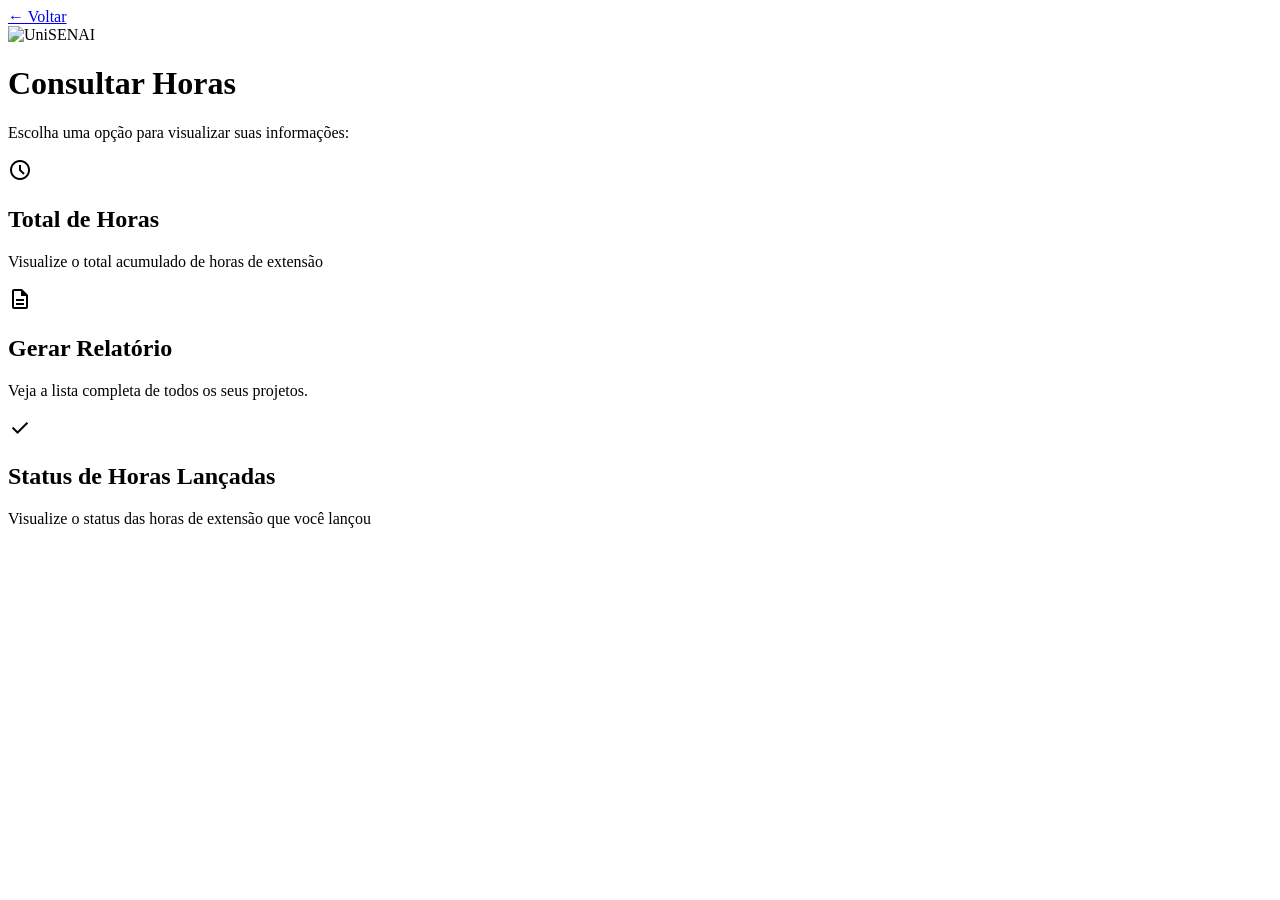
==== pages/ConsultarHoras.html @ 07a594a6 "Add files via upload" ====
<!DOCTYPE html>
<html lang="pt-br">
<head>
    <meta charset="UTF-8">
    <meta name="viewport" content="width=device-width, initial-scale=1.0">
    <title>Consultar Horas - UniSENAI</title>
    <link rel="stylesheet" href="../main.css">
    <link rel="stylesheet" href="ConsultarHoras.css">
    <link rel="stylesheet" href="https://fonts.googleapis.com/css2?family=Material+Symbols+Outlined:opsz,wght,FILL,GRAD@48,400,0,0" />
</head>
<body>
    <div class="container">
        <header class="header">
            <a href="#" class="btn-back">
                <span class="arrow">&larr;</span> Voltar
            </a>
            <div class="logo">
                <img src="assets/logo.png" alt="UniSENAI" height="40">
            </div>
        </header>

        <main class="content">
            <h1 class="main-title">Consultar Horas</h1>
            <p class="instruction">Escolha uma opção para visualizar suas informações:</p>

            <div class="cards-wrapper">
                <div class="card card-orange">
                    <div class="icon">
                        <span class="material-symbols-outlined">schedule</span>
                    </div>
                    <h2>Total de Horas</h2>
                    <p>Visualize o total acumulado de horas de extensão</p>
                </div>

                <div class="card card-red">
                    <div class="icon">
                        <span class="material-symbols-outlined">description</span>
                    </div>
                    <h2>Gerar Relatório</h2>
                    <p>Veja a lista completa de todos os seus projetos.</p>
                </div>

                <div class="card card-orange card-full">
                    <div class="icon">
                        <span class="material-symbols-outlined">check</span>
                    </div>
                    <h2>Status de Horas Lançadas</h2>
                    <p>Visualize o status das horas de extensão que você lançou</p>
                </div>
            </div>
        </main>
    </div>
</body>
</html>
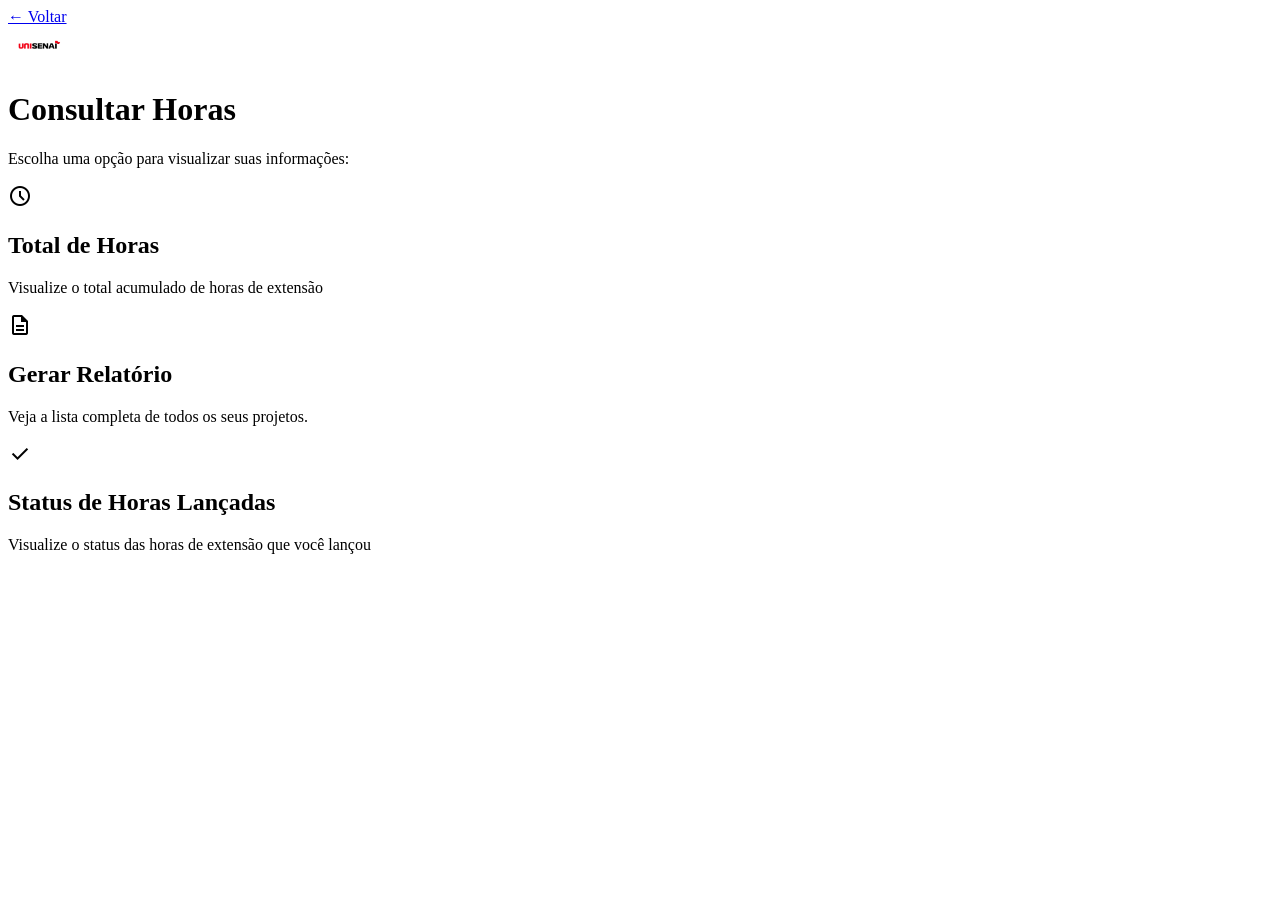
==== commit 799221fe: "Fix logo path in ConsultarHoras.html" ====
--- a/pages/ConsultarHoras.html
+++ b/pages/ConsultarHoras.html
@@ -15,7 +15,7 @@
                 <span class="arrow">&larr;</span> Voltar
             </a>
             <div class="logo">
-                <img src="assets/logo.png" alt="UniSENAI" height="40">
+                <img src="../assets/logo.png" alt="UniSENAI" height="40">
             </div>
         </header>
 
@@ -51,4 +51,4 @@
         </main>
     </div>
 </body>
-</html>+</html>
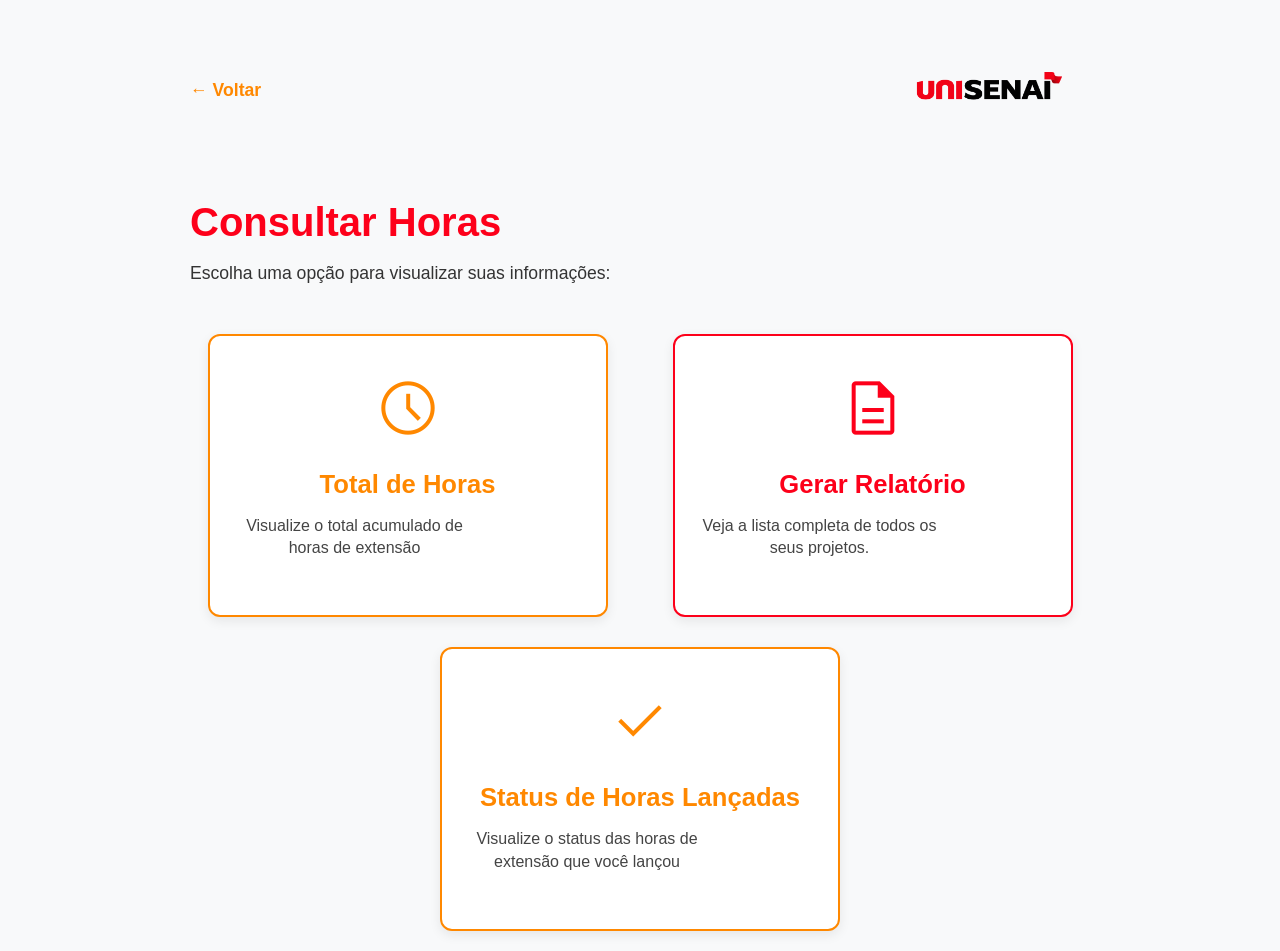
==== commit 4052f98a: "Conectando as páginas" ====
--- a/pages/ConsultarHoras.html
+++ b/pages/ConsultarHoras.html
@@ -4,14 +4,14 @@
     <meta charset="UTF-8">
     <meta name="viewport" content="width=device-width, initial-scale=1.0">
     <title>Consultar Horas - UniSENAI</title>
-    <link rel="stylesheet" href="../main.css">
-    <link rel="stylesheet" href="ConsultarHoras.css">
+    <link rel="stylesheet" href="../css/main.css">
+    <link rel="stylesheet" href="../css/ConsultarHoras.css">
     <link rel="stylesheet" href="https://fonts.googleapis.com/css2?family=Material+Symbols+Outlined:opsz,wght,FILL,GRAD@48,400,0,0" />
 </head>
 <body>
     <div class="container">
         <header class="header">
-            <a href="#" class="btn-back">
+            <a href="./Menu_Inicial.html" class="btn-back">
                 <span class="arrow">&larr;</span> Voltar
             </a>
             <div class="logo">
@@ -24,29 +24,31 @@
             <p class="instruction">Escolha uma opção para visualizar suas informações:</p>
 
             <div class="cards-wrapper">
-                <div class="card card-orange">
+
+                <a href="TelaConsulta.html" class="card card-orange">
                     <div class="icon">
                         <span class="material-symbols-outlined">schedule</span>
                     </div>
                     <h2>Total de Horas</h2>
                     <p>Visualize o total acumulado de horas de extensão</p>
-                </div>
+                </a>
 
-                <div class="card card-red">
+                <a href="./TelaRelatorio.html" class="card card-red">
                     <div class="icon">
                         <span class="material-symbols-outlined">description</span>
                     </div>
                     <h2>Gerar Relatório</h2>
                     <p>Veja a lista completa de todos os seus projetos.</p>
-                </div>
+                </a>
 
-                <div class="card card-orange card-full">
+                <a href="status-horas.html" class="card card-orange card-full">
                     <div class="icon">
                         <span class="material-symbols-outlined">check</span>
                     </div>
                     <h2>Status de Horas Lançadas</h2>
                     <p>Visualize o status das horas de extensão que você lançou</p>
-                </div>
+                </a>
+
             </div>
         </main>
     </div>
--- a/css/main.css
+++ b/css/main.css
@@ -0,0 +1,41 @@
+:root {
+    
+  /*  VARIÁVEIS GLOBAIS  (ALUNO) */
+  --primary: #FF8800; /*Laranja*/
+  --primary-hover: #ff7a00;
+  --secondary: #FD001A; /*Vermelho*/
+  --secondary-hover: #d90016;
+
+  /* GRADIENTE DO LOGIN */
+  --gradient-login: linear-gradient(
+    135deg,
+    #f87c00 47%,
+    #ede4dc 96%
+  );
+
+  /* NEUTROS */
+  --white: #ffffff;
+  --black: #000000;
+
+  /*  CINZAS */
+  --gray-light: #E3E3E3;  
+  --gray-dark: #D9D9D9; 
+
+  /* BACKGROUNDS */
+  --bg-main: #f8f9fa;
+  --bg-card: #ffffff;
+  --bg-info: #7B53FF; /*Aquele botão roxo*/
+
+  /* Verde */
+  --validado: #6DB500;
+
+  /* Fonte */
+  --font-primary: 'Instrument Sans', sans-serif;
+
+  /* 🌫 SOMBRA */
+  --shadow: 0 4px 12px rgba(0,0,0,0.08);
+}
+
+body {
+  font-family: var(--font-primary);
+}
--- a/css/ConsultarHoras.css
+++ b/css/ConsultarHoras.css
@@ -0,0 +1,163 @@
+/* Configurações de layout */
+body {
+    background-color: var(--bg-main);
+    margin: 0;
+    padding: 20px;
+    display: flex;
+    justify-content: center;
+}
+
+.container {
+    width: 100%;
+    max-width: 900px;
+}
+
+/* Header */
+.header {
+    display: flex;
+    justify-content: space-between;
+    align-items: center;
+    margin-bottom: 40px;
+}
+
+.btn-back {
+    color: var(--primary);
+    text-decoration: none;
+    font-weight: bold;
+    font-size: 1.1rem;
+    display: flex;
+    align-items: center;
+    gap: 5px;
+}
+
+.btn-back:hover {
+    color: var(--primary-hover);
+}
+
+/* Títulos */
+.main-title {
+    color: var(--secondary);
+    font-size: 2.5rem;
+    margin-bottom: 10px;
+}
+
+.instruction {
+    font-size: 1.1rem;
+    color: #333;
+    margin-bottom: 50px;
+}
+
+/* Grid de Cards */
+.cards-wrapper {
+    display: grid;
+    grid-template-columns: 1fr 1fr;
+    gap: 30px;
+    justify-items: center;
+}
+
+.card {
+    background-color: var(--bg-card);
+    border-radius: 12px;
+    padding: 40px 20px;
+    text-align: center;
+    box-shadow: var(--shadow);
+    transition: transform 0.2s ease;
+    cursor: pointer;
+    min-height: 250px;
+    display: flex;
+    flex-direction: column;
+    align-items: center;
+    justify-content: center;
+    width: 100%;
+    max-width: 400px;
+    box-sizing: border-box;
+    border: 2px solid transparent;
+}
+
+.card:hover {
+    transform: translateY(-5px);
+}
+
+/* Estilos específicos por cor */
+.card-orange {
+    border-color: var(--primary);
+}
+
+.card-orange h2, .card-orange .icon {
+    color: var(--primary);
+}
+
+.card-red {
+    border-color: var(--secondary);
+}
+
+.card-red h2, .card-red .icon {
+    color: var(--secondary);
+}
+
+/* Ícones e textos dos cards */
+.icon span {
+    font-size: 4rem;
+    margin-bottom: 15px;
+}
+
+.card h2 {
+    font-size: 1.6rem;
+    margin: 15px 0;
+}
+
+.card p {
+    color: #444;
+    line-height: 1.4;
+    max-width: 250px;
+}
+
+/* Ajuste para o card debaixo ficar centralizado */
+.card-full {
+    grid-column: 1 / span 2;
+}
+
+/* Estilização da Logo */
+.logo {
+    display: flex;
+    align-items: center;
+    justify-content: flex-end; /* Alinha à direita conforme o print */
+}
+
+.logo img {
+    height: 140px;             /* Altura ideal para manter o cabeçalho elegante */
+    width: auto;              /* Mantém a proporção original da imagem */
+    object-fit: contain;      /* Garante que a imagem não seja cortada */
+    display: block;
+    transition: opacity 0.3s ease;
+}
+
+.logo img:hover {
+    opacity: 0.85;            /* Suave efeito de feedback ao passar o mouse */
+    cursor: pointer;
+}
+
+.card {
+    text-decoration: none;
+    color: inherit;
+    display: block;
+    cursor: pointer;
+    text-align: center;
+}
+
+/* Ajuste para telas menores */
+@media (max-width: 480px) {
+    .logo img {
+        height: 35px;         /* Reduz um pouco em telas de celular */
+    }
+}
+
+/* Responsividade básica */
+@media (max-width: 768px) {
+    .cards-wrapper {
+        grid-template-columns: 1fr;
+    }
+    .card-full {
+        grid-column: auto;
+    }
+}
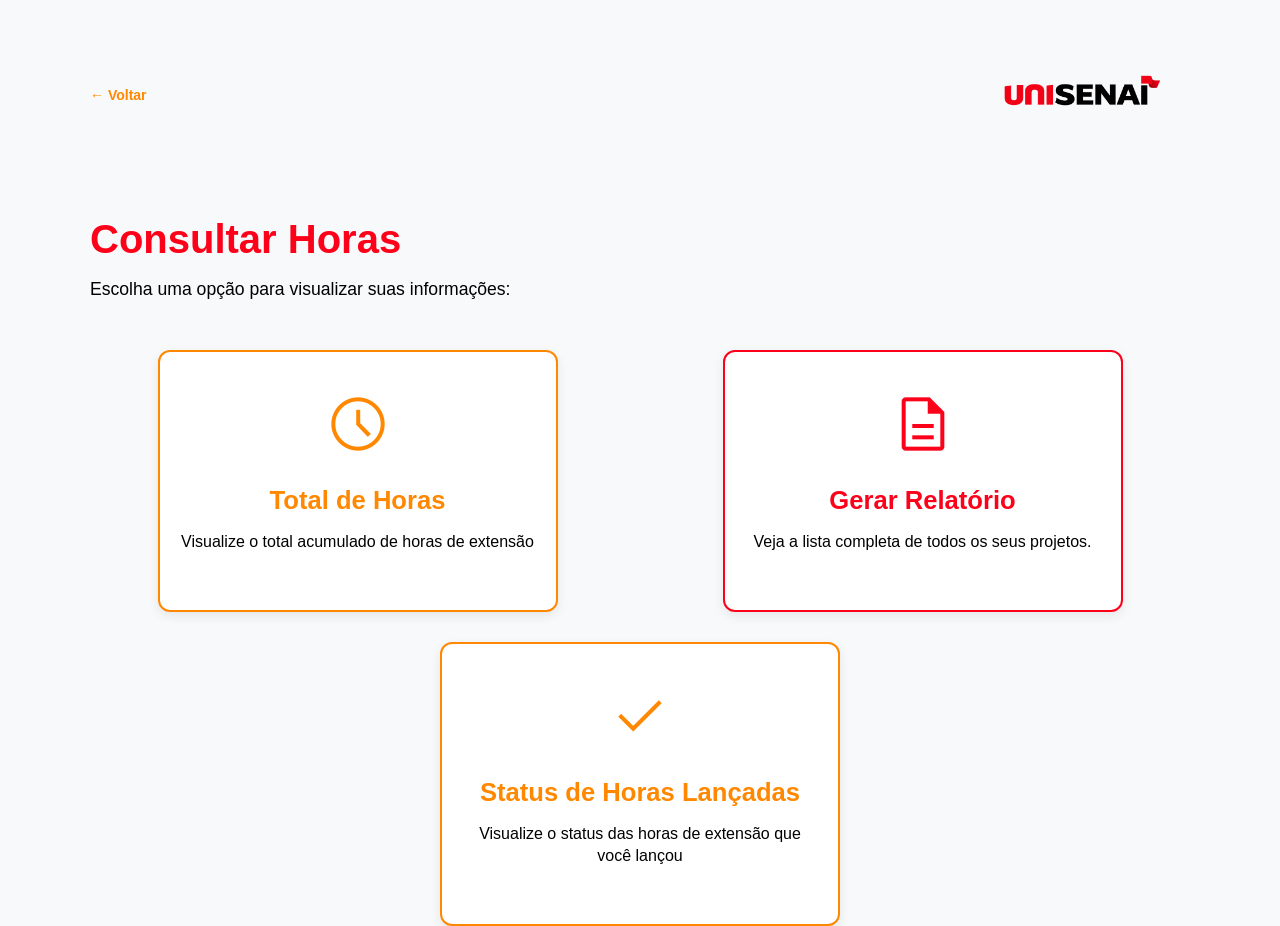
==== commit 2da41155: "Padronizando as classes" ====
--- a/pages/ConsultarHoras.html
+++ b/pages/ConsultarHoras.html
@@ -9,15 +9,11 @@
     <link rel="stylesheet" href="https://fonts.googleapis.com/css2?family=Material+Symbols+Outlined:opsz,wght,FILL,GRAD@48,400,0,0" />
 </head>
 <body>
-    <div class="container">
-        <header class="header">
-            <a href="./Menu_Inicial.html" class="btn-back">
-                <span class="arrow">&larr;</span> Voltar
-            </a>
-            <div class="logo">
-                <img src="../assets/logo.png" alt="UniSENAI" height="40">
-            </div>
-        </header>
+    <div class="page">
+        <header class="header-global">
+        <a href="MenuInicial.html" class="btn-back">← Voltar</a>
+        <img src="../assets/logo.png" class="logo">
+    </header>
 
         <main class="content">
             <h1 class="main-title">Consultar Horas</h1>
@@ -33,7 +29,7 @@
                     <p>Visualize o total acumulado de horas de extensão</p>
                 </a>
 
-                <a href="./TelaRelatorio.html" class="card card-red">
+                <a href="TelaRelatorio.html" class="card card-red">
                     <div class="icon">
                         <span class="material-symbols-outlined">description</span>
                     </div>
@@ -41,7 +37,7 @@
                     <p>Veja a lista completa de todos os seus projetos.</p>
                 </a>
 
-                <a href="status-horas.html" class="card card-orange card-full">
+                <a href="StatusHoras.html" class="card card-orange card-full">
                     <div class="icon">
                         <span class="material-symbols-outlined">check</span>
                     </div>
--- a/css/main.css
+++ b/css/main.css
@@ -38,4 +38,61 @@
 
 body {
   font-family: var(--font-primary);
+}
+
+.header-global {
+    display: flex;
+    justify-content: space-between;
+    align-items: center;
+
+    padding: 20px 0;
+}
+
+.logo {
+    height: 60px;
+}
+
+.btn-back {
+    color: var(--primary);
+    text-decoration: none;
+    font-weight: 600;
+    font-size: 14px;
+}
+
+.btn-back:hover {
+    color: var(--primary-hover);
+}
+
+/* CONTAINER GLOBAL */
+.page {
+    max-width: 1100px;
+    margin: 0 auto;
+    padding: 0 24px;
+}
+
+/* HEADER GLOBAL */
+.header-global {
+    display: flex;
+    justify-content: space-between;
+    align-items: center;
+    padding: 20px 0;
+}
+
+.logo {
+    height: 150px;
+}
+
+.btn-back {
+    color: var(--primary);
+    text-decoration: none;
+    font-weight: 600;
+}
+
+/* CARD PADRÃO */
+.card {
+    border-radius: 10px;
+    padding: 20px;
+    background: var(--white);
+    border: 2px solid transparent;
+    box-shadow: var(--shadow);
 }
--- a/css/ConsultarHoras.css
+++ b/css/ConsultarHoras.css
@@ -2,37 +2,8 @@
 body {
     background-color: var(--bg-main);
     margin: 0;
-    padding: 20px;
-    display: flex;
-    justify-content: center;
 }
 
-.container {
-    width: 100%;
-    max-width: 900px;
-}
-
-/* Header */
-.header {
-    display: flex;
-    justify-content: space-between;
-    align-items: center;
-    margin-bottom: 40px;
-}
-
-.btn-back {
-    color: var(--primary);
-    text-decoration: none;
-    font-weight: bold;
-    font-size: 1.1rem;
-    display: flex;
-    align-items: center;
-    gap: 5px;
-}
-
-.btn-back:hover {
-    color: var(--primary-hover);
-}
 
 /* Títulos */
 .main-title {
@@ -43,7 +14,7 @@
 
 .instruction {
     font-size: 1.1rem;
-    color: #333;
+    color: var(--black);
     margin-bottom: 50px;
 }
 
@@ -107,9 +78,9 @@
 }
 
 .card p {
-    color: #444;
+    color: var(--black);
     line-height: 1.4;
-    max-width: 250px;
+    text-align: center;
 }
 
 /* Ajuste para o card debaixo ficar centralizado */
@@ -117,25 +88,6 @@
     grid-column: 1 / span 2;
 }
 
-/* Estilização da Logo */
-.logo {
-    display: flex;
-    align-items: center;
-    justify-content: flex-end; /* Alinha à direita conforme o print */
-}
-
-.logo img {
-    height: 140px;             /* Altura ideal para manter o cabeçalho elegante */
-    width: auto;              /* Mantém a proporção original da imagem */
-    object-fit: contain;      /* Garante que a imagem não seja cortada */
-    display: block;
-    transition: opacity 0.3s ease;
-}
-
-.logo img:hover {
-    opacity: 0.85;            /* Suave efeito de feedback ao passar o mouse */
-    cursor: pointer;
-}
 
 .card {
     text-decoration: none;
